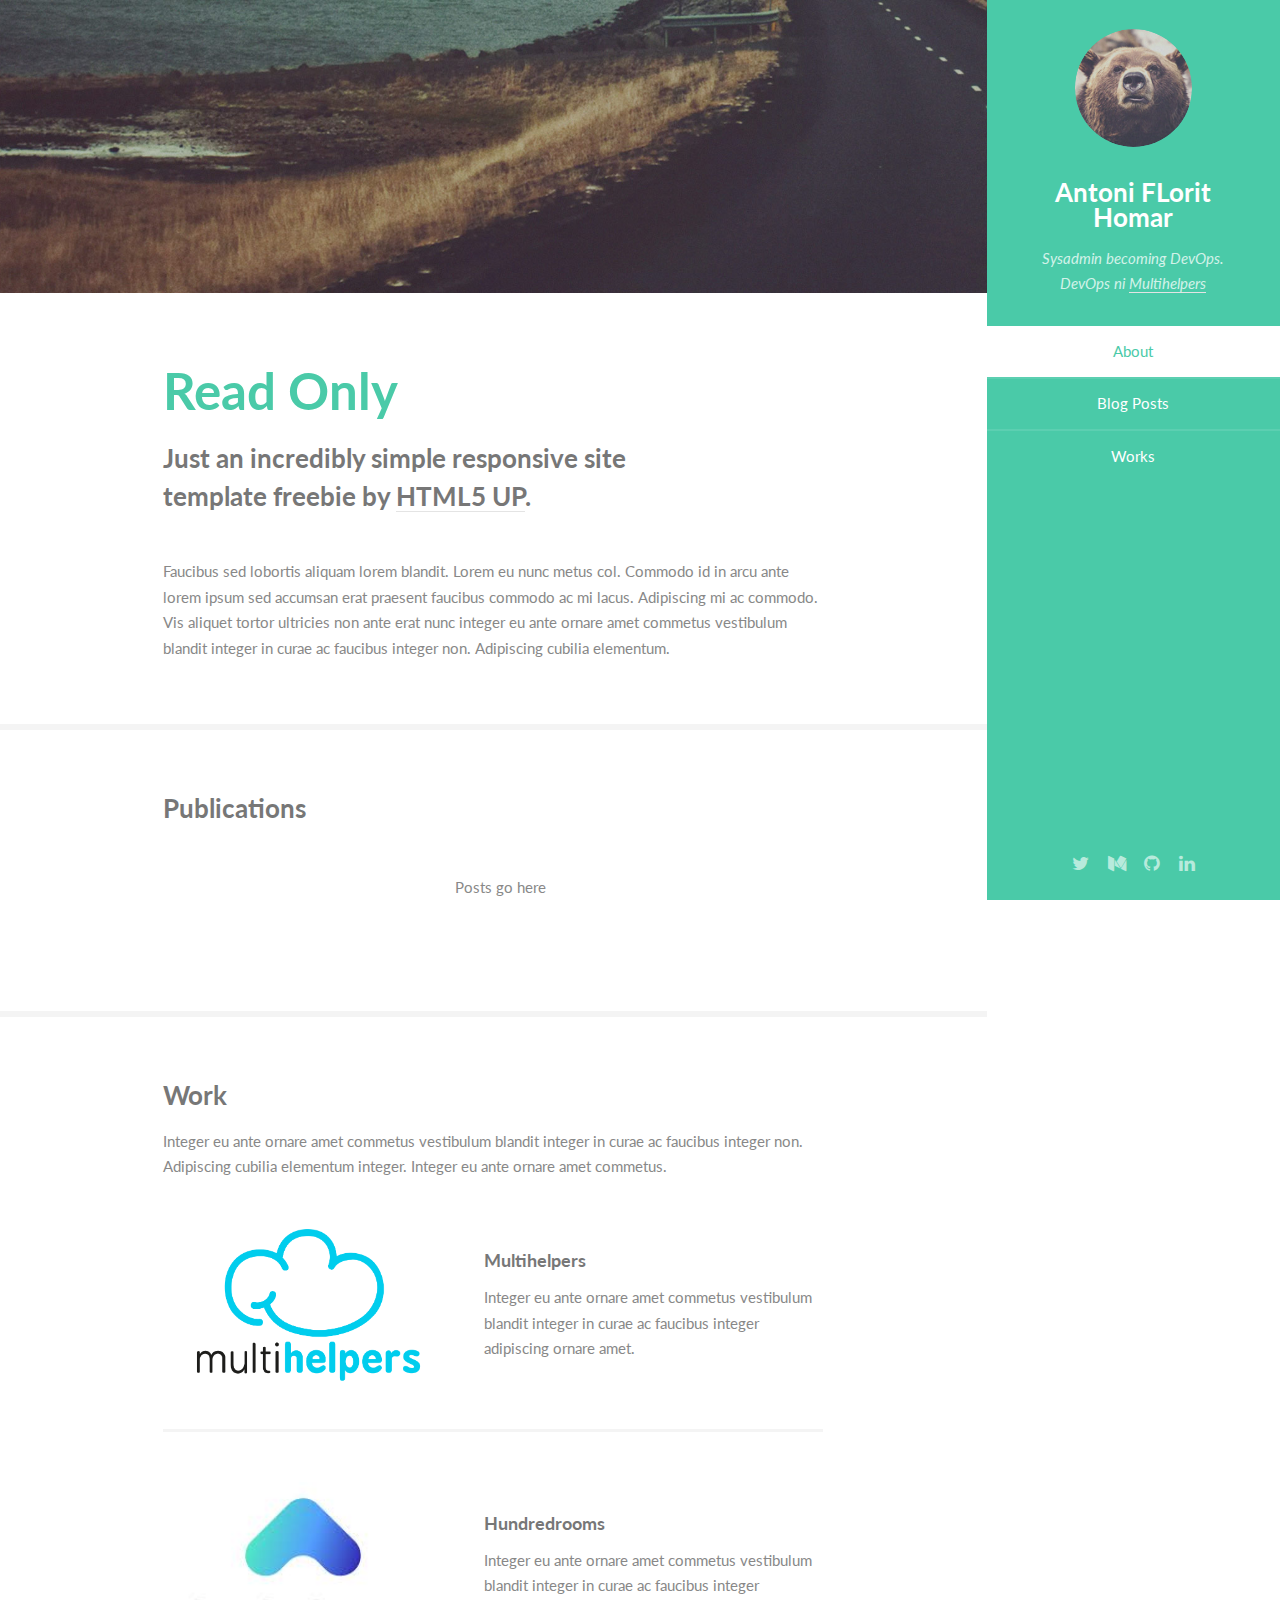
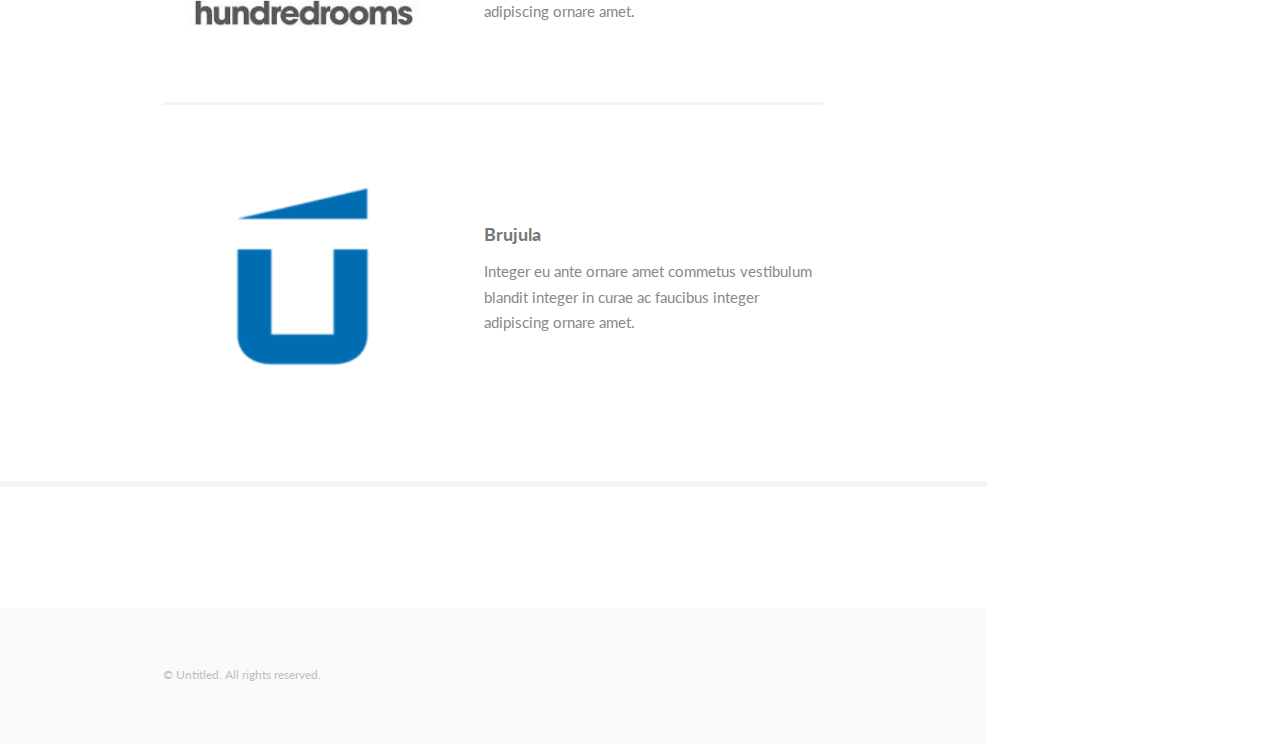
==== index.html @ 460f28b3 "init commit" ====
<!DOCTYPE HTML>
<!--
	Read Only by HTML5 UP
	html5up.net | @ajlkn
	Free for personal and commercial use under the CCA 3.0 license (html5up.net/license)
-->
<html>
	<head>
		<title>Antoni Florit Homar Personal Web Page</title>
		<meta charset="utf-8" />
		<meta name="viewport" content="width=device-width, initial-scale=1, user-scalable=no" />
		<link rel="stylesheet" href="assets/css/main.css" />
		<link rel="stylesheet" href="assets/css/mediumPost.css" />
	</head>
	<body class="is-preload">

		<!-- Header -->
			<section id="header">
				<header>
					<span class="image avatar"><img src="images/avatar.jpg" alt="" /></span>
					<h1 id="logo"><a target="_blank" rel="noopener noreferrer" href="https://www.linkedin.com/in/antoni-florit-homar">Antoni FLorit Homar</a></h1>
					<p><!--[-->Sysadmin becoming DevOps.<!--]--><br />
					<!--[-->DevOps ni <a href="https://multihelpers.com/">Multihelpers</a><!--]--></p>
				</header>
				<nav id="nav">
					<ul>
						<li><a href="#one" class="active">About</a></li>
						<li><a href="#two">Blog Posts</a></li>
						<li><a href="#three">Works</a></li>
					</ul>
				</nav>
				<footer>
					<ul class="icons">
						<li><a target="_blank" rel="noopener noreferrer" href="https://twitter.com/en_flo" class="icon fa-twitter"><span class="label">Twitter</span></a></li>
						<li><a target="_blank" rel="noopener noreferrer" href="https://medium.com/@toniflorithomar" class="icon fa-medium"><span class="label">Medium</span></a></li>
						<li><a target="_blanktarget="_blank" rel="noopener noreferrer" href="https://www.linkedin.com/in/antoni-florit-homar" rel="noopener noreferrer" href="https://github.com/enflo" class="icon fa-github"><span class="label">Github</span></a></li>
						<li><a target="_blank" rel="noopener noreferrer" href="https://www.linkedin.com/in/antoni-florit-homar" class="icon fa-linkedin"><span class="label">Linkedin</span></a></li>
					</ul>
				</footer>
			</section>

		<!-- Wrapper -->
			<div id="wrapper">

				<!-- Main -->
					<div id="main">

						<!-- One -->
							<section id="one">
								<div class="image main" data-position="center">
									<img src="images/banner.jpg" alt="" />
								</div>
								<div class="container">
									<header class="major">
										<h2>Read Only</h2>
										<p><!--[-->Just an incredibly simple responsive site<!--]--><br />
										<!--[-->template freebie by <a href="http://html5up.net">HTML5 UP</a><!--]-->.</p>
									</header>
									<p>Faucibus sed lobortis aliquam lorem blandit. Lorem eu nunc metus col. Commodo id in arcu ante lorem ipsum sed accumsan erat praesent faucibus commodo ac mi lacus. Adipiscing mi ac commodo. Vis aliquet tortor ultricies non ante erat nunc integer eu ante ornare amet commetus vestibulum blandit integer in curae ac faucibus integer non. Adipiscing cubilia elementum.</p>
								</div>
							</section>

						<!-- Two -->
							<section id="two">
								<div class="container">
									<h3>Publications</h3>
									<div id="blog" class="blog">
										<article>
											<ul class="blog__slider">
												Posts go here
											</ul>
											<ul class="blog__counter">
												<li class="blog__counterItem blog__counterItem-active"></li>
												<li class="blog__counterItem"></li>
												<li class="blog__counterItem"></li>
											</ul>
										</article>
									</div>
								</div>
							</section>

						<!-- Three -->
							<section id="three">
								<div class="container">
									<h3>Work</h3>
									<p>Integer eu ante ornare amet commetus vestibulum blandit integer in curae ac faucibus integer non. Adipiscing cubilia elementum integer. Integer eu ante ornare amet commetus.</p>
									<div class="features">
										<article>
											<a href="#" class="image"><img src="images/multihelpers.png" alt="" /></a>
											<div class="inner">
												<h4><!--[-->Multihelpers<!--]--></h4>
												<p>Integer eu ante ornare amet commetus vestibulum blandit integer in curae ac faucibus integer adipiscing ornare amet.</p>
											</div>
										</article>
										<article>
											<a href="#" class="image"><img src="images/hundred.jpeg" alt="" /></a>
											<div class="inner">
												<h4><!--[-->Hundredrooms<!--]--></h4>
												<p>Integer eu ante ornare amet commetus vestibulum blandit integer in curae ac faucibus integer adipiscing ornare amet.</p>
											</div>
										</article>
										<article>
											<a href="#" class="image"><img src="images/brujula.png" alt="" /></a>
											<div class="inner">
												<h4><!--[-->Brujula<!--]--></h4>
												<p>Integer eu ante ornare amet commetus vestibulum blandit integer in curae ac faucibus integer adipiscing ornare amet.</p>
											</div>
										</article>
									</div>
								</div>
							</section>

						<!-- Four -->
							<section id="four">
								<div class="container">
									<h3></h3>
									<p></p>
								</div>
							</section>

						<!-- Five -->
						<!--
							<section id="five">
								<div class="container">
									<h3>Elements</h3>

									<section>
										<h4>Text</h4>
										<p>This is <b>bold</b> and this is <strong>strong</strong>. This is <i>italic</i> and this is <em>emphasized</em>.
										This is <sup>superscript</sup> text and this is <sub>subscript</sub> text.
										This is <u>underlined</u> and this is code: <code>for (;;) { ... }</code>. Finally, <a href="#">this is a link</a>.</p>
										<hr />
										<header>
											<h4>Heading with a Subtitle</h4>
											<p>Lorem ipsum dolor sit amet nullam id egestas urna aliquam</p>
										</header>
										<p>Nunc lacinia ante nunc ac lobortis. Interdum adipiscing gravida odio porttitor sem non mi integer non faucibus ornare mi ut ante amet placerat aliquet. Volutpat eu sed ante lacinia sapien lorem accumsan varius montes viverra nibh in adipiscing blandit tempus accumsan.</p>
										<header>
											<h5>Heading with a Subtitle</h5>
											<p>Lorem ipsum dolor sit amet nullam id egestas urna aliquam</p>
										</header>
										<p>Nunc lacinia ante nunc ac lobortis. Interdum adipiscing gravida odio porttitor sem non mi integer non faucibus ornare mi ut ante amet placerat aliquet. Volutpat eu sed ante lacinia sapien lorem accumsan varius montes viverra nibh in adipiscing blandit tempus accumsan.</p>
										<hr />
										<h2>Heading Level 2</h2>
										<h3>Heading Level 3</h3>
										<h4>Heading Level 4</h4>
										<h5>Heading Level 5</h5>
										<h6>Heading Level 6</h6>
										<hr />
										<h5>Blockquote</h5>
										<blockquote>Fringilla nisl. Donec accumsan interdum nisi, quis tincidunt felis sagittis eget tempus euismod. Vestibulum ante ipsum primis in faucibus vestibulum. Blandit adipiscing eu felis iaculis volutpat ac adipiscing accumsan faucibus. Vestibulum ante ipsum primis in faucibus lorem ipsum dolor sit amet nullam adipiscing eu felis.</blockquote>
										<h5>Preformatted</h5>
										<pre><code>i = 0;

while (!deck.isInOrder()) {
    print 'Iteration ' + i;
    deck.shuffle();
    i++;
}

print 'It took ' + i + ' iterations to sort the deck.';</code></pre>
									</section>

									<section>
										<h4>Lists</h4>
										<div class="row">
											<div class="col-6 col-12-xsmall">
												<h5>Unordered</h5>
												<ul>
													<li>Dolor pulvinar etiam magna etiam.</li>
													<li>Sagittis adipiscing lorem eleifend.</li>
													<li>Felis enim feugiat dolore viverra.</li>
												</ul>
												<h5>Alternate</h5>
												<ul class="alt">
													<li>Dolor pulvinar etiam magna etiam.</li>
													<li>Sagittis adipiscing lorem eleifend.</li>
													<li>Felis enim feugiat dolore viverra.</li>
												</ul>
											</div>
											<div class="col-6 col-12-xsmall">
												<h5>Ordered</h5>
												<ol>
													<li>Dolor pulvinar etiam magna etiam.</li>
													<li>Etiam vel felis at lorem sed viverra.</li>
													<li>Felis enim feugiat dolore viverra.</li>
													<li>Dolor pulvinar etiam magna etiam.</li>
													<li>Etiam vel felis at lorem sed viverra.</li>
													<li>Felis enim feugiat dolore viverra.</li>
												</ol>
												<h5>Icons</h5>
												<ul class="icons">
													<li><a href="#" class="icon fa-twitter"><span class="label">Twitter</span></a></li>
													<li><a href="#" class="icon fa-facebook"><span class="label">Facebook</span></a></li>
													<li><a href="#" class="icon fa-instagram"><span class="label">Instagram</span></a></li>
													<li><a href="#" class="icon fa-github"><span class="label">Github</span></a></li>
													<li><a href="#" class="icon fa-dribbble"><span class="label">Dribbble</span></a></li>
													<li><a href="#" class="icon fa-tumblr"><span class="label">Tumblr</span></a></li>
												</ul>
											</div>
										</div>
										<h5>Actions</h5>
										<ul class="actions">
											<li><a href="#" class="button primary">Default</a></li>
											<li><a href="#" class="button">Default</a></li>
											<li><a href="#" class="button alt">Default</a></li>
										</ul>
										<ul class="actions small">
											<li><a href="#" class="button primary small">Small</a></li>
											<li><a href="#" class="button small">Small</a></li>
											<li><a href="#" class="button alt small">Small</a></li>
										</ul>
										<div class="row">
											<div class="col-3 col-6-medium col-12-xsmall">
												<ul class="actions stacked">
													<li><a href="#" class="button primary">Default</a></li>
													<li><a href="#" class="button">Default</a></li>
													<li><a href="#" class="button alt">Default</a></li>
												</ul>
											</div>
											<div class="col-3 col-6 col-12-xsmall">
												<ul class="actions stacked">
													<li><a href="#" class="button primary small">Small</a></li>
													<li><a href="#" class="button small">Small</a></li>
													<li><a href="#" class="button alt small">Small</a></li>
												</ul>
											</div>
											<div class="col-3 col-6-medium col-12-xsmall">
												<ul class="actions stacked">
													<li><a href="#" class="button primary fit">Default</a></li>
													<li><a href="#" class="button fit">Default</a></li>
													<li><a href="#" class="button alt fit">Default</a></li>
												</ul>
											</div>
											<div class="col-3 col-6-medium col-12-xsmall">
												<ul class="actions stacked">
													<li><a href="#" class="button primary small fit">Small</a></li>
													<li><a href="#" class="button small fit">Small</a></li>
													<li><a href="#" class="button alt small fit">Small</a></li>
												</ul>
											</div>
										</div>
									</section>

									<section>
										<h4>Table</h4>
										<h5>Default</h5>
										<div class="table-wrapper">
											<table>
												<thead>
													<tr>
														<th>Name</th>
														<th>Description</th>
														<th>Price</th>
													</tr>
												</thead>
												<tbody>
													<tr>
														<td>Item One</td>
														<td>Ante turpis integer aliquet porttitor.</td>
														<td>29.99</td>
													</tr>
													<tr>
														<td>Item Two</td>
														<td>Vis ac commodo adipiscing arcu aliquet.</td>
														<td>19.99</td>
													</tr>
													<tr>
														<td>Item Three</td>
														<td> Morbi faucibus arcu accumsan lorem.</td>
														<td>29.99</td>
													</tr>
													<tr>
														<td>Item Four</td>
														<td>Vitae integer tempus condimentum.</td>
														<td>19.99</td>
													</tr>
													<tr>
														<td>Item Five</td>
														<td>Ante turpis integer aliquet porttitor.</td>
														<td>29.99</td>
													</tr>
												</tbody>
												<tfoot>
													<tr>
														<td colspan="2"></td>
														<td>100.00</td>
													</tr>
												</tfoot>
											</table>
										</div>

										<h5>Alternate</h5>
										<div class="table-wrapper">
											<table class="alt">
												<thead>
													<tr>
														<th>Name</th>
														<th>Description</th>
														<th>Price</th>
													</tr>
												</thead>
												<tbody>
													<tr>
														<td>Item One</td>
														<td>Ante turpis integer aliquet porttitor.</td>
														<td>29.99</td>
													</tr>
													<tr>
														<td>Item Two</td>
														<td>Vis ac commodo adipiscing arcu aliquet.</td>
														<td>19.99</td>
													</tr>
													<tr>
														<td>Item Three</td>
														<td> Morbi faucibus arcu accumsan lorem.</td>
														<td>29.99</td>
													</tr>
													<tr>
														<td>Item Four</td>
														<td>Vitae integer tempus condimentum.</td>
														<td>19.99</td>
													</tr>
													<tr>
														<td>Item Five</td>
														<td>Ante turpis integer aliquet porttitor.</td>
														<td>29.99</td>
													</tr>
												</tbody>
												<tfoot>
													<tr>
														<td colspan="2"></td>
														<td>100.00</td>
													</tr>
												</tfoot>
											</table>
										</div>
									</section>

									<section>
										<h4>Buttons</h4>
										<ul class="actions">
											<li><a href="#" class="button primary">Primary</a></li>
											<li><a href="#" class="button">Default</a></li>
											<li><a href="#" class="button alt">Alternate</a></li>
										</ul>
										<ul class="actions">
											<li><a href="#" class="button primary large">Large</a></li>
											<li><a href="#" class="button">Default</a></li>
											<li><a href="#" class="button alt small">Small</a></li>
										</ul>
										<ul class="actions fit">
											<li><a href="#" class="button primary fit">Fit</a></li>
											<li><a href="#" class="button fit">Fit</a></li>
											<li><a href="#" class="button alt fit">Fit</a></li>
										</ul>
										<ul class="actions fit small">
											<li><a href="#" class="button primary fit small">Fit + Small</a></li>
											<li><a href="#" class="button fit small">Fit + Small</a></li>
											<li><a href="#" class="button alt fit small">Fit + Small</a></li>
										</ul>
										<ul class="actions">
											<li><a href="#" class="button primary icon fa-download">Icon</a></li>
											<li><a href="#" class="button icon fa-download">Icon</a></li>
											<li><a href="#" class="button alt icon fa-check">Icon</a></li>
										</ul>
										<ul class="actions">
											<li><span class="button primary disabled">Primary</span></li>
											<li><span class="button disabled">Default</span></li>
											<li><span class="button alt disabled">Alternate</span></li>
										</ul>
									</section>

									<section>
										<h4>Form</h4>
										<form method="post" action="#">
											<div class="row gtr-uniform">
												<div class="col-6 col-12-xsmall">
													<input type="text" name="demo-name" id="demo-name" value="" placeholder="Name" />
												</div>
												<div class="col-6 col-12-xsmall">
													<input type="email" name="demo-email" id="demo-email" value="" placeholder="Email" />
												</div>
												<div class="col-12">
													<select name="demo-category" id="demo-category">
														<option value="">- Category -</option>
														<option value="1">Manufacturing</option>
														<option value="1">Shipping</option>
														<option value="1">Administration</option>
														<option value="1">Human Resources</option>
													</select>
												</div>
												<div class="col-4 col-12-medium">
													<input type="radio" id="demo-priority-low" name="demo-priority" checked>
													<label for="demo-priority-low">Low Priority</label>
												</div>
												<div class="col-4 col-12-medium">
													<input type="radio" id="demo-priority-normal" name="demo-priority">
													<label for="demo-priority-normal">Normal Priority</label>
												</div>
												<div class="col-4 col-12-medium">
													<input type="radio" id="demo-priority-high" name="demo-priority">
													<label for="demo-priority-high">High Priority</label>
												</div>
												<div class="col-6 col-12-medium">
													<input type="checkbox" id="demo-copy" name="demo-copy">
													<label for="demo-copy">Email me a copy of this message</label>
												</div>
												<div class="col-6 col-12-medium">
													<input type="checkbox" id="demo-human" name="demo-human" checked>
													<label for="demo-human">I am a human and not a robot</label>
												</div>
												<div class="col-12">
													<textarea name="demo-message" id="demo-message" placeholder="Enter your message" rows="6"></textarea>
												</div>
												<div class="col-12">
													<ul class="actions">
														<li><input type="submit" value="Send Message" /></li>
														<li><input type="reset" value="Reset" class="alt" /></li>
													</ul>
												</div>
											</div>
										</form>
									</section>

									<section>
										<h4>Image</h4>
										<h5>Fit</h5>
										<span class="image fit"><img src="images/banner.jpg" alt="" /></span>
										<div class="box alt">
											<div class="row gtr-50 gtr-uniform">
												<div class="col-4"><span class="image fit"><img src="images/pic01.jpg" alt="" /></span></div>
												<div class="col-4"><span class="image fit"><img src="images/pic02.jpg" alt="" /></span></div>
												<div class="col-4"><span class="image fit"><img src="images/pic03.jpg" alt="" /></span></div>
												<div class="col-4"><span class="image fit"><img src="images/pic02.jpg" alt="" /></span></div>
												<div class="col-4"><span class="image fit"><img src="images/pic03.jpg" alt="" /></span></div>
												<div class="col-4"><span class="image fit"><img src="images/pic01.jpg" alt="" /></span></div>
												<div class="col-4"><span class="image fit"><img src="images/pic03.jpg" alt="" /></span></div>
												<div class="col-4"><span class="image fit"><img src="images/pic01.jpg" alt="" /></span></div>
												<div class="col-4"><span class="image fit"><img src="images/pic02.jpg" alt="" /></span></div>
											</div>
										</div>
										<h5>Left &amp; Right</h5>
										<p><span class="image left"><img src="images/avatar.jpg" alt="" /></span>Fringilla nisl. Donec accumsan interdum nisi, quis tincidunt felis sagittis eget. tempus euismod. Vestibulum ante ipsum primis in faucibus vestibulum. Blandit adipiscing eu felis iaculis volutpat ac adipiscing accumsan eu faucibus. Integer ac pellentesque praesent tincidunt felis sagittis eget. tempus euismod. Vestibulum ante ipsum primis in faucibus vestibulum. Blandit adipiscing eu felis iaculis volutpat ac adipiscing accumsan eu faucibus. Integer ac pellentesque praesent. Donec accumsan interdum nisi, quis tincidunt felis sagittis eget. tempus euismod. Vestibulum ante ipsum primis in faucibus vestibulum. Blandit adipiscing eu felis iaculis volutpat ac adipiscing accumsan eu faucibus. Integer ac pellentesque praesent tincidunt felis sagittis eget. tempus euismod. Vestibulum ante ipsum primis in faucibus vestibulum. Blandit adipiscing eu felis iaculis volutpat ac adipiscing accumsan eu faucibus. Integer ac pellentesque praesent.</p>
										<p><span class="image right"><img src="images/avatar.jpg" alt="" /></span>Fringilla nisl. Donec accumsan interdum nisi, quis tincidunt felis sagittis eget. tempus euismod. Vestibulum ante ipsum primis in faucibus vestibulum. Blandit adipiscing eu felis iaculis volutpat ac adipiscing accumsan eu faucibus. Integer ac pellentesque praesent tincidunt felis sagittis eget. tempus euismod. Vestibulum ante ipsum primis in faucibus vestibulum. Blandit adipiscing eu felis iaculis volutpat ac adipiscing accumsan eu faucibus. Integer ac pellentesque praesent. Donec accumsan interdum nisi, quis tincidunt felis sagittis eget. tempus euismod. Vestibulum ante ipsum primis in faucibus vestibulum. Blandit adipiscing eu felis iaculis volutpat ac adipiscing accumsan eu faucibus. Integer ac pellentesque praesent tincidunt felis sagittis eget. tempus euismod. Vestibulum ante ipsum primis in faucibus vestibulum. Blandit adipiscing eu felis iaculis volutpat ac adipiscing accumsan eu faucibus. Integer ac pellentesque praesent.</p>
									</section>

								</div>
							</section>
						-->

					</div>

				<!-- Footer -->
					<section id="footer">
						<div class="container">
							<ul class="copyright">
								<li>&copy; Untitled. All rights reserved.</li>
							</ul>
						</div>
					</section>

			</div>

		<!-- Scripts -->
			<script src="assets/js/jquery.min.js"></script>
			<script src="assets/js/jquery.scrollex.min.js"></script>
			<script src="assets/js/jquery.scrolly.min.js"></script>
			<script src="assets/js/browser.min.js"></script>
			<script src="assets/js/breakpoints.min.js"></script>
			<script src="assets/js/util.js"></script>
			<script src="assets/js/main.js"></script>
			<script src="assets/js/mediumPost.js"></script> <!-- Medium -->

	</body>
</html>
---- assets/css/main.css ----
@import url("font-awesome.min.css");
@import url("https://fonts.googleapis.com/css?family=Lato:400,400italic,700,700italic|Source+Code+Pro:400");
/*
	Read Only by HTML5 UP
	html5up.net | @ajlkn
	Free for personal and commercial use under the CCA 3.0 license (html5up.net/license)
*/
html, body, div, span, applet, object,
iframe, h1, h2, h3, h4, h5, h6, p, blockquote,
pre, a, abbr, acronym, address, big, cite,
code, del, dfn, em, img, ins, kbd, q, s, samp,
small, strike, strong, sub, sup, tt, var, b,
u, i, center, dl, dt, dd, ol, ul, li, fieldset,
form, label, legend, table, caption, tbody,
tfoot, thead, tr, th, td, article, aside,
canvas, details, embed, figure, figcaption,
footer, header, hgroup, menu, nav, output, ruby,
section, summary, time, mark, audio, video {
  margin: 0;
  padding: 0;
  border: 0;
  font-size: 100%;
  font: inherit;
  vertical-align: baseline; }

article, aside, details, figcaption, figure,
footer, header, hgroup, menu, nav, section {
  display: block; }

body {
  line-height: 1; }

ol, ul {
  list-style: none; }

blockquote, q {
  quotes: none; }
  blockquote:before, blockquote:after, q:before, q:after {
    content: '';
    content: none; }

table {
  border-collapse: collapse;
  border-spacing: 0; }

body {
  -webkit-text-size-adjust: none; }

mark {
  background-color: transparent;
  color: inherit; }

input::-moz-focus-inner {
  border: 0;
  padding: 0; }

input, select, textarea {
  -moz-appearance: none;
  -webkit-appearance: none;
  -ms-appearance: none;
  appearance: none; }

/* Basic */
html {
  box-sizing: border-box; }

*, *:before, *:after {
  box-sizing: inherit; }

body {
  background: #fff; }
  body.is-preload *, body.is-preload *:before, body.is-preload *:after {
    -moz-animation: none !important;
    -webkit-animation: none !important;
    -ms-animation: none !important;
    animation: none !important;
    -moz-transition: none !important;
    -webkit-transition: none !important;
    -ms-transition: none !important;
    transition: none !important; }

body, input, select, textarea {
  color: #888;
  font-family: "Lato", sans-serif;
  font-size: 16pt;
  font-weight: 400;
  line-height: 1.75em; }

a {
  -moz-transition: color 0.2s ease-in-out, border-color 0.2s ease-in-out;
  -webkit-transition: color 0.2s ease-in-out, border-color 0.2s ease-in-out;
  -ms-transition: color 0.2s ease-in-out, border-color 0.2s ease-in-out;
  transition: color 0.2s ease-in-out, border-color 0.2s ease-in-out;
  border-bottom: solid 1px #e4e4e4;
  color: inherit;
  text-decoration: none; }
  a:hover {
    border-bottom-color: transparent;
    color: #4acaa8 !important; }

strong, b {
  color: #777;
  font-weight: 700; }

em, i {
  font-style: italic; }

p {
  margin: 0 0 2.25em 0; }

h1, h2, h3, h4, h5, h6 {
  color: #777;
  font-weight: 700;
  line-height: 1em;
  margin: 0 0 0.5625em 0; }
  h1 a, h2 a, h3 a, h4 a, h5 a, h6 a {
    border: 0;
    color: inherit;
    text-decoration: none; }

h2 {
  font-size: 2em;
  line-height: 1.5em; }

h3 {
  font-size: 1.75em;
  line-height: 1.5em; }

h4 {
  font-size: 1.25em;
  line-height: 1.5em; }

h5 {
  font-size: 0.9em;
  line-height: 1.5em; }

h6 {
  font-size: 0.7em;
  line-height: 1.5em; }

sub {
  font-size: 0.8em;
  position: relative;
  top: 0.5em; }

sup {
  font-size: 0.8em;
  position: relative;
  top: -0.5em; }

hr {
  border: 0;
  border-bottom: solid 2px #f4f4f4;
  margin: 2.25em 0; }
  hr.major {
    margin: 3.375em 0; }

blockquote {
  border-left: solid 8px #e4e4e4;
  font-style: italic;
  margin: 0 0 2.25em 0;
  padding: 0.5em 0 0.5em 2em; }

code {
  background: #555;
  border-radius: 5px;
  color: #fff;
  font-family: "Source Code Pro", monospace;
  font-size: 0.9em;
  margin: 0 0.25em;
  padding: 0.25em 0.65em; }

pre {
  font-family: "Source Code Pro", monospace;
  font-size: 0.9em;
  margin: 0 0 2.25em 0; }
  pre code {
    -webkit-overflow-scrolling: touch;
    display: block;
    line-height: 1.5em;
    overflow-x: auto;
    padding: 1em 1.5em; }

.align-left {
  text-align: left; }

.align-center {
  text-align: center; }

.align-right {
  text-align: right; }

/* Row */
.row {
  display: flex;
  flex-wrap: wrap;
  box-sizing: border-box; }
  .row > * {
    box-sizing: border-box; }
  .row.gtr-uniform > * > :last-child {
    margin-bottom: 0; }
  .row > .imp {
    order: -1; }
  .row > .col-1 {
    width: 8.3333333333%; }
  .row > .off-1 {
    margin-left: 8.3333333333%; }
  .row > .col-2 {
    width: 16.6666666667%; }
  .row > .off-2 {
    margin-left: 16.6666666667%; }
  .row > .col-3 {
    width: 25%; }
  .row > .off-3 {
    margin-left: 25%; }
  .row > .col-4 {
    width: 33.3333333333%; }
  .row > .off-4 {
    margin-left: 33.3333333333%; }
  .row > .col-5 {
    width: 41.6666666667%; }
  .row > .off-5 {
    margin-left: 41.6666666667%; }
  .row > .col-6 {
    width: 50%; }
  .row > .off-6 {
    margin-left: 50%; }
  .row > .col-7 {
    width: 58.3333333333%; }
  .row > .off-7 {
    margin-left: 58.3333333333%; }
  .row > .col-8 {
    width: 66.6666666667%; }
  .row > .off-8 {
    margin-left: 66.6666666667%; }
  .row > .col-9 {
    width: 75%; }
  .row > .off-9 {
    margin-left: 75%; }
  .row > .col-10 {
    width: 83.3333333333%; }
  .row > .off-10 {
    margin-left: 83.3333333333%; }
  .row > .col-11 {
    width: 91.6666666667%; }
  .row > .off-11 {
    margin-left: 91.6666666667%; }
  .row > .col-12 {
    width: 100%; }
  .row > .off-12 {
    margin-left: 100%; }
  .row.gtr-0 {
    margin-top: 0;
    margin-left: 0em; }
    .row.gtr-0 > * {
      padding: 0 0 0 0em; }
    .row.gtr-0.gtr-uniform {
      margin-top: 0em; }
      .row.gtr-0.gtr-uniform > * {
        padding-top: 0em; }
  .row.gtr-25 {
    margin-top: 0;
    margin-left: -0.5em; }
    .row.gtr-25 > * {
      padding: 0 0 0 0.5em; }
    .row.gtr-25.gtr-uniform {
      margin-top: -0.5em; }
      .row.gtr-25.gtr-uniform > * {
        padding-top: 0.5em; }
  .row.gtr-50 {
    margin-top: 0;
    margin-left: -1em; }
    .row.gtr-50 > * {
      padding: 0 0 0 1em; }
    .row.gtr-50.gtr-uniform {
      margin-top: -1em; }
      .row.gtr-50.gtr-uniform > * {
        padding-top: 1em; }
  .row {
    margin-top: 0;
    margin-left: -2em; }
    .row > * {
      padding: 0 0 0 2em; }
    .row.gtr-uniform {
      margin-top: -2em; }
      .row.gtr-uniform > * {
        padding-top: 2em; }
  .row.gtr-150 {
    margin-top: 0;
    margin-left: -3em; }
    .row.gtr-150 > * {
      padding: 0 0 0 3em; }
    .row.gtr-150.gtr-uniform {
      margin-top: -3em; }
      .row.gtr-150.gtr-uniform > * {
        padding-top: 3em; }
  .row.gtr-200 {
    margin-top: 0;
    margin-left: -4em; }
    .row.gtr-200 > * {
      padding: 0 0 0 4em; }
    .row.gtr-200.gtr-uniform {
      margin-top: -4em; }
      .row.gtr-200.gtr-uniform > * {
        padding-top: 4em; }
  @media screen and (max-width: 1680px) {
    .row {
      display: flex;
      flex-wrap: wrap;
      box-sizing: border-box; }
      .row > * {
        box-sizing: border-box; }
      .row.gtr-uniform > * > :last-child {
        margin-bottom: 0; }
      .row > .imp-xlarge {
        order: -1; }
      .row > .col-1-xlarge {
        width: 8.3333333333%; }
      .row > .off-1-xlarge {
        margin-left: 8.3333333333%; }
      .row > .col-2-xlarge {
        width: 16.6666666667%; }
      .row > .off-2-xlarge {
        margin-left: 16.6666666667%; }
      .row > .col-3-xlarge {
        width: 25%; }
      .row > .off-3-xlarge {
        margin-left: 25%; }
      .row > .col-4-xlarge {
        width: 33.3333333333%; }
      .row > .off-4-xlarge {
        margin-left: 33.3333333333%; }
      .row > .col-5-xlarge {
        width: 41.6666666667%; }
      .row > .off-5-xlarge {
        margin-left: 41.6666666667%; }
      .row > .col-6-xlarge {
        width: 50%; }
      .row > .off-6-xlarge {
        margin-left: 50%; }
      .row > .col-7-xlarge {
        width: 58.3333333333%; }
      .row > .off-7-xlarge {
        margin-left: 58.3333333333%; }
      .row > .col-8-xlarge {
        width: 66.6666666667%; }
      .row > .off-8-xlarge {
        margin-left: 66.6666666667%; }
      .row > .col-9-xlarge {
        width: 75%; }
      .row > .off-9-xlarge {
        margin-left: 75%; }
      .row > .col-10-xlarge {
        width: 83.3333333333%; }
      .row > .off-10-xlarge {
        margin-left: 83.3333333333%; }
      .row > .col-11-xlarge {
        width: 91.6666666667%; }
      .row > .off-11-xlarge {
        margin-left: 91.6666666667%; }
      .row > .col-12-xlarge {
        width: 100%; }
      .row > .off-12-xlarge {
        margin-left: 100%; }
      .row.gtr-0 {
        margin-top: 0;
        margin-left: 0em; }
        .row.gtr-0 > * {
          padding: 0 0 0 0em; }
        .row.gtr-0.gtr-uniform {
          margin-top: 0em; }
          .row.gtr-0.gtr-uniform > * {
            padding-top: 0em; }
      .row.gtr-25 {
        margin-top: 0;
        margin-left: -0.5em; }
        .row.gtr-25 > * {
          padding: 0 0 0 0.5em; }
        .row.gtr-25.gtr-uniform {
          margin-top: -0.5em; }
          .row.gtr-25.gtr-uniform > * {
            padding-top: 0.5em; }
      .row.gtr-50 {
        margin-top: 0;
        margin-left: -1em; }
        .row.gtr-50 > * {
          padding: 0 0 0 1em; }
        .row.gtr-50.gtr-uniform {
          margin-top: -1em; }
          .row.gtr-50.gtr-uniform > * {
            padding-top: 1em; }
      .row {
        margin-top: 0;
        margin-left: -2em; }
        .row > * {
          padding: 0 0 0 2em; }
        .row.gtr-uniform {
          margin-top: -2em; }
          .row.gtr-uniform > * {
            padding-top: 2em; }
      .row.gtr-150 {
        margin-top: 0;
        margin-left: -3em; }
        .row.gtr-150 > * {
          padding: 0 0 0 3em; }
        .row.gtr-150.gtr-uniform {
          margin-top: -3em; }
          .row.gtr-150.gtr-uniform > * {
            padding-top: 3em; }
      .row.gtr-200 {
        margin-top: 0;
        margin-left: -4em; }
        .row.gtr-200 > * {
          padding: 0 0 0 4em; }
        .row.gtr-200.gtr-uniform {
          margin-top: -4em; }
          .row.gtr-200.gtr-uniform > * {
            padding-top: 4em; } }
  @media screen and (max-width: 1280px) {
    .row {
      display: flex;
      flex-wrap: wrap;
      box-sizing: border-box; }
      .row > * {
        box-sizing: border-box; }
      .row.gtr-uniform > * > :last-child {
        margin-bottom: 0; }
      .row > .imp-large {
        order: -1; }
      .row > .col-1-large {
        width: 8.3333333333%; }
      .row > .off-1-large {
        margin-left: 8.3333333333%; }
      .row > .col-2-large {
        width: 16.6666666667%; }
      .row > .off-2-large {
        margin-left: 16.6666666667%; }
      .row > .col-3-large {
        width: 25%; }
      .row > .off-3-large {
        margin-left: 25%; }
      .row > .col-4-large {
        width: 33.3333333333%; }
      .row > .off-4-large {
        margin-left: 33.3333333333%; }
      .row > .col-5-large {
        width: 41.6666666667%; }
      .row > .off-5-large {
        margin-left: 41.6666666667%; }
      .row > .col-6-large {
        width: 50%; }
      .row > .off-6-large {
        margin-left: 50%; }
      .row > .col-7-large {
        width: 58.3333333333%; }
      .row > .off-7-large {
        margin-left: 58.3333333333%; }
      .row > .col-8-large {
        width: 66.6666666667%; }
      .row > .off-8-large {
        margin-left: 66.6666666667%; }
      .row > .col-9-large {
        width: 75%; }
      .row > .off-9-large {
        margin-left: 75%; }
      .row > .col-10-large {
        width: 83.3333333333%; }
      .row > .off-10-large {
        margin-left: 83.3333333333%; }
      .row > .col-11-large {
        width: 91.6666666667%; }
      .row > .off-11-large {
        margin-left: 91.6666666667%; }
      .row > .col-12-large {
        width: 100%; }
      .row > .off-12-large {
        margin-left: 100%; }
      .row.gtr-0 {
        margin-top: 0;
        margin-left: 0em; }
        .row.gtr-0 > * {
          padding: 0 0 0 0em; }
        .row.gtr-0.gtr-uniform {
          margin-top: 0em; }
          .row.gtr-0.gtr-uniform > * {
            padding-top: 0em; }
      .row.gtr-25 {
        margin-top: 0;
        margin-left: -0.375em; }
        .row.gtr-25 > * {
          padding: 0 0 0 0.375em; }
        .row.gtr-25.gtr-uniform {
          margin-top: -0.375em; }
          .row.gtr-25.gtr-uniform > * {
            padding-top: 0.375em; }
      .row.gtr-50 {
        margin-top: 0;
        margin-left: -0.75em; }
        .row.gtr-50 > * {
          padding: 0 0 0 0.75em; }
        .row.gtr-50.gtr-uniform {
          margin-top: -0.75em; }
          .row.gtr-50.gtr-uniform > * {
            padding-top: 0.75em; }
      .row {
        margin-top: 0;
        margin-left: -1.5em; }
        .row > * {
          padding: 0 0 0 1.5em; }
        .row.gtr-uniform {
          margin-top: -1.5em; }
          .row.gtr-uniform > * {
            padding-top: 1.5em; }
      .row.gtr-150 {
        margin-top: 0;
        margin-left: -2.25em; }
        .row.gtr-150 > * {
          padding: 0 0 0 2.25em; }
        .row.gtr-150.gtr-uniform {
          margin-top: -2.25em; }
          .row.gtr-150.gtr-uniform > * {
            padding-top: 2.25em; }
      .row.gtr-200 {
        margin-top: 0;
        margin-left: -3em; }
        .row.gtr-200 > * {
          padding: 0 0 0 3em; }
        .row.gtr-200.gtr-uniform {
          margin-top: -3em; }
          .row.gtr-200.gtr-uniform > * {
            padding-top: 3em; } }
  @media screen and (max-width: 1024px) {
    .row {
      display: flex;
      flex-wrap: wrap;
      box-sizing: border-box; }
      .row > * {
        box-sizing: border-box; }
      .row.gtr-uniform > * > :last-child {
        margin-bottom: 0; }
      .row > .imp-medium {
        order: -1; }
      .row > .col-1-medium {
        width: 8.3333333333%; }
      .row > .off-1-medium {
        margin-left: 8.3333333333%; }
      .row > .col-2-medium {
        width: 16.6666666667%; }
      .row > .off-2-medium {
        margin-left: 16.6666666667%; }
      .row > .col-3-medium {
        width: 25%; }
      .row > .off-3-medium {
        margin-left: 25%; }
      .row > .col-4-medium {
        width: 33.3333333333%; }
      .row > .off-4-medium {
        margin-left: 33.3333333333%; }
      .row > .col-5-medium {
        width: 41.6666666667%; }
      .row > .off-5-medium {
        margin-left: 41.6666666667%; }
      .row > .col-6-medium {
        width: 50%; }
      .row > .off-6-medium {
        margin-left: 50%; }
      .row > .col-7-medium {
        width: 58.3333333333%; }
      .row > .off-7-medium {
        margin-left: 58.3333333333%; }
      .row > .col-8-medium {
        width: 66.6666666667%; }
      .row > .off-8-medium {
        margin-left: 66.6666666667%; }
      .row > .col-9-medium {
        width: 75%; }
      .row > .off-9-medium {
        margin-left: 75%; }
      .row > .col-10-medium {
        width: 83.3333333333%; }
      .row > .off-10-medium {
        margin-left: 83.3333333333%; }
      .row > .col-11-medium {
        width: 91.6666666667%; }
      .row > .off-11-medium {
        margin-left: 91.6666666667%; }
      .row > .col-12-medium {
        width: 100%; }
      .row > .off-12-medium {
        margin-left: 100%; }
      .row.gtr-0 {
        margin-top: 0;
        margin-left: 0em; }
        .row.gtr-0 > * {
          padding: 0 0 0 0em; }
        .row.gtr-0.gtr-uniform {
          margin-top: 0em; }
          .row.gtr-0.gtr-uniform > * {
            padding-top: 0em; }
      .row.gtr-25 {
        margin-top: 0;
        margin-left: -0.375em; }
        .row.gtr-25 > * {
          padding: 0 0 0 0.375em; }
        .row.gtr-25.gtr-uniform {
          margin-top: -0.375em; }
          .row.gtr-25.gtr-uniform > * {
            padding-top: 0.375em; }
      .row.gtr-50 {
        margin-top: 0;
        margin-left: -0.75em; }
        .row.gtr-50 > * {
          padding: 0 0 0 0.75em; }
        .row.gtr-50.gtr-uniform {
          margin-top: -0.75em; }
          .row.gtr-50.gtr-uniform > * {
            padding-top: 0.75em; }
      .row {
        margin-top: 0;
        margin-left: -1.5em; }
        .row > * {
          padding: 0 0 0 1.5em; }
        .row.gtr-uniform {
          margin-top: -1.5em; }
          .row.gtr-uniform > * {
            padding-top: 1.5em; }
      .row.gtr-150 {
        margin-top: 0;
        margin-left: -2.25em; }
        .row.gtr-150 > * {
          padding: 0 0 0 2.25em; }
        .row.gtr-150.gtr-uniform {
          margin-top: -2.25em; }
          .row.gtr-150.gtr-uniform > * {
            padding-top: 2.25em; }
      .row.gtr-200 {
        margin-top: 0;
        margin-left: -3em; }
        .row.gtr-200 > * {
          padding: 0 0 0 3em; }
        .row.gtr-200.gtr-uniform {
          margin-top: -3em; }
          .row.gtr-200.gtr-uniform > * {
            padding-top: 3em; } }
  @media screen and (max-width: 736px) {
    .row {
      display: flex;
      flex-wrap: wrap;
      box-sizing: border-box; }
      .row > * {
        box-sizing: border-box; }
      .row.gtr-uniform > * > :last-child {
        margin-bottom: 0; }
      .row > .imp-small {
        order: -1; }
      .row > .col-1-small {
        width: 8.3333333333%; }
      .row > .off-1-small {
        margin-left: 8.3333333333%; }
      .row > .col-2-small {
        width: 16.6666666667%; }
      .row > .off-2-small {
        margin-left: 16.6666666667%; }
      .row > .col-3-small {
        width: 25%; }
      .row > .off-3-small {
        margin-left: 25%; }
      .row > .col-4-small {
        width: 33.3333333333%; }
      .row > .off-4-small {
        margin-left: 33.3333333333%; }
      .row > .col-5-small {
        width: 41.6666666667%; }
      .row > .off-5-small {
        margin-left: 41.6666666667%; }
      .row > .col-6-small {
        width: 50%; }
      .row > .off-6-small {
        margin-left: 50%; }
      .row > .col-7-small {
        width: 58.3333333333%; }
      .row > .off-7-small {
        margin-left: 58.3333333333%; }
      .row > .col-8-small {
        width: 66.6666666667%; }
      .row > .off-8-small {
        margin-left: 66.6666666667%; }
      .row > .col-9-small {
        width: 75%; }
      .row > .off-9-small {
        margin-left: 75%; }
      .row > .col-10-small {
        width: 83.3333333333%; }
      .row > .off-10-small {
        margin-left: 83.3333333333%; }
      .row > .col-11-small {
        width: 91.6666666667%; }
      .row > .off-11-small {
        margin-left: 91.6666666667%; }
      .row > .col-12-small {
        width: 100%; }
      .row > .off-12-small {
        margin-left: 100%; }
      .row.gtr-0 {
        margin-top: 0;
        margin-left: 0em; }
        .row.gtr-0 > * {
          padding: 0 0 0 0em; }
        .row.gtr-0.gtr-uniform {
          margin-top: 0em; }
          .row.gtr-0.gtr-uniform > * {
            padding-top: 0em; }
      .row.gtr-25 {
        margin-top: 0;
        margin-left: -0.3125em; }
        .row.gtr-25 > * {
          padding: 0 0 0 0.3125em; }
        .row.gtr-25.gtr-uniform {
          margin-top: -0.3125em; }
          .row.gtr-25.gtr-uniform > * {
            padding-top: 0.3125em; }
      .row.gtr-50 {
        margin-top: 0;
        margin-left: -0.625em; }
        .row.gtr-50 > * {
          padding: 0 0 0 0.625em; }
        .row.gtr-50.gtr-uniform {
          margin-top: -0.625em; }
          .row.gtr-50.gtr-uniform > * {
            padding-top: 0.625em; }
      .row {
        margin-top: 0;
        margin-left: -1.25em; }
        .row > * {
          padding: 0 0 0 1.25em; }
        .row.gtr-uniform {
          margin-top: -1.25em; }
          .row.gtr-uniform > * {
            padding-top: 1.25em; }
      .row.gtr-150 {
        margin-top: 0;
        margin-left: -1.875em; }
        .row.gtr-150 > * {
          padding: 0 0 0 1.875em; }
        .row.gtr-150.gtr-uniform {
          margin-top: -1.875em; }
          .row.gtr-150.gtr-uniform > * {
            padding-top: 1.875em; }
      .row.gtr-200 {
        margin-top: 0;
        margin-left: -2.5em; }
        .row.gtr-200 > * {
          padding: 0 0 0 2.5em; }
        .row.gtr-200.gtr-uniform {
          margin-top: -2.5em; }
          .row.gtr-200.gtr-uniform > * {
            padding-top: 2.5em; } }
  @media screen and (max-width: 480px) {
    .row {
      display: flex;
      flex-wrap: wrap;
      box-sizing: border-box; }
      .row > * {
        box-sizing: border-box; }
      .row.gtr-uniform > * > :last-child {
        margin-bottom: 0; }
      .row > .imp-xsmall {
        order: -1; }
      .row > .col-1-xsmall {
        width: 8.3333333333%; }
      .row > .off-1-xsmall {
        margin-left: 8.3333333333%; }
      .row > .col-2-xsmall {
        width: 16.6666666667%; }
      .row > .off-2-xsmall {
        margin-left: 16.6666666667%; }
      .row > .col-3-xsmall {
        width: 25%; }
      .row > .off-3-xsmall {
        margin-left: 25%; }
      .row > .col-4-xsmall {
        width: 33.3333333333%; }
      .row > .off-4-xsmall {
        margin-left: 33.3333333333%; }
      .row > .col-5-xsmall {
        width: 41.6666666667%; }
      .row > .off-5-xsmall {
        margin-left: 41.6666666667%; }
      .row > .col-6-xsmall {
        width: 50%; }
      .row > .off-6-xsmall {
        margin-left: 50%; }
      .row > .col-7-xsmall {
        width: 58.3333333333%; }
      .row > .off-7-xsmall {
        margin-left: 58.3333333333%; }
      .row > .col-8-xsmall {
        width: 66.6666666667%; }
      .row > .off-8-xsmall {
        margin-left: 66.6666666667%; }
      .row > .col-9-xsmall {
        width: 75%; }
      .row > .off-9-xsmall {
        margin-left: 75%; }
      .row > .col-10-xsmall {
        width: 83.3333333333%; }
      .row > .off-10-xsmall {
        margin-left: 83.3333333333%; }
      .row > .col-11-xsmall {
        width: 91.6666666667%; }
      .row > .off-11-xsmall {
        margin-left: 91.6666666667%; }
      .row > .col-12-xsmall {
        width: 100%; }
      .row > .off-12-xsmall {
        margin-left: 100%; }
      .row.gtr-0 {
        margin-top: 0;
        margin-left: 0em; }
        .row.gtr-0 > * {
          padding: 0 0 0 0em; }
        .row.gtr-0.gtr-uniform {
          margin-top: 0em; }
          .row.gtr-0.gtr-uniform > * {
            padding-top: 0em; }
      .row.gtr-25 {
        margin-top: 0;
        margin-left: -0.3125em; }
        .row.gtr-25 > * {
          padding: 0 0 0 0.3125em; }
        .row.gtr-25.gtr-uniform {
          margin-top: -0.3125em; }
          .row.gtr-25.gtr-uniform > * {
            padding-top: 0.3125em; }
      .row.gtr-50 {
        margin-top: 0;
        margin-left: -0.625em; }
        .row.gtr-50 > * {
          padding: 0 0 0 0.625em; }
        .row.gtr-50.gtr-uniform {
          margin-top: -0.625em; }
          .row.gtr-50.gtr-uniform > * {
            padding-top: 0.625em; }
      .row {
        margin-top: 0;
        margin-left: -1.25em; }
        .row > * {
          padding: 0 0 0 1.25em; }
        .row.gtr-uniform {
          margin-top: -1.25em; }
          .row.gtr-uniform > * {
            padding-top: 1.25em; }
      .row.gtr-150 {
        margin-top: 0;
        margin-left: -1.875em; }
        .row.gtr-150 > * {
          padding: 0 0 0 1.875em; }
        .row.gtr-150.gtr-uniform {
          margin-top: -1.875em; }
          .row.gtr-150.gtr-uniform > * {
            padding-top: 1.875em; }
      .row.gtr-200 {
        margin-top: 0;
        margin-left: -2.5em; }
        .row.gtr-200 > * {
          padding: 0 0 0 2.5em; }
        .row.gtr-200.gtr-uniform {
          margin-top: -2.5em; }
          .row.gtr-200.gtr-uniform > * {
            padding-top: 2.5em; } }

/* Container */
.container {
  margin: 0 auto;
  max-width: calc(100% - 4.5em);
  width: 45em; }
  .container.xsmall {
    width: 11.25em; }
  .container.small {
    width: 22.5em; }
  .container.medium {
    width: 33.75em; }
  .container.large {
    width: 56.25em; }
  .container.xlarge {
    width: 67.5em; }
  .container.max {
    width: 100%; }
  @media screen and (max-width: 1024px) {
    .container {
      width: 100% !important; } }
  @media screen and (max-width: 480px) {
    .container {
      max-width: calc(100% - 3.375em); } }

/* Section/Article */
section.special, article.special {
  text-align: center; }

header p {
  color: #aaa;
  position: relative;
  margin: 0 0 1.6875em 0; }
header h2 + p {
  font-size: 1.25em;
  margin-top: -0.5em;
  line-height: 1.5em; }
header h3 + p {
  font-size: 1.1em;
  margin-top: -0.35em;
  line-height: 1.5em; }
header h4 + p,
header h5 + p,
header h6 + p {
  font-size: 0.9em;
  margin-top: -0.25em;
  line-height: 1.5em; }
header.major h2 {
  color: #4acaa8;
  font-size: 3.5em; }
  header.major h2 + p {
    color: #777;
    font-size: 1.75em;
    font-weight: 700;
    margin-top: -0.75em; }

/* Form */
form {
  margin: 0 0 2.25em 0; }

label {
  color: #777;
  display: block;
  font-size: 0.9em;
  font-weight: 700;
  margin: 0 0 1.125em 0; }

input::-moz-focus-inner {
  border: 0;
  padding: 0; }

input[type="text"],
input[type="password"],
input[type="email"],
select,
textarea {
  -moz-appearance: none;
  -webkit-appearance: none;
  -ms-appearance: none;
  appearance: none;
  border-radius: 5px;
  border: none;
  border: solid 2px #e4e4e4;
  color: inherit;
  display: block;
  outline: 0;
  padding: 0 1em;
  text-decoration: none;
  width: 100%; }
  input[type="text"]:invalid,
  input[type="password"]:invalid,
  input[type="email"]:invalid,
  select:invalid,
  textarea:invalid {
    box-shadow: none; }
  input[type="text"]:focus,
  input[type="password"]:focus,
  input[type="email"]:focus,
  select:focus,
  textarea:focus {
    border-color: #4acaa8; }

select {
  background-image: url("data:image/svg+xml;charset=utf8,%3Csvg xmlns='http://www.w3.org/2000/svg' width='40' height='40' preserveAspectRatio='none' viewBox='0 0 40 40'%3E%3Cpath d='M9.4,12.3l10.4,10.4l10.4-10.4c0.2-0.2,0.5-0.4,0.9-0.4c0.3,0,0.6,0.1,0.9,0.4l3.3,3.3c0.2,0.2,0.4,0.5,0.4,0.9 c0,0.4-0.1,0.6-0.4,0.9L20.7,31.9c-0.2,0.2-0.5,0.4-0.9,0.4c-0.3,0-0.6-0.1-0.9-0.4L4.3,17.3c-0.2-0.2-0.4-0.5-0.4-0.9 c0-0.4,0.1-0.6,0.4-0.9l3.3-3.3c0.2-0.2,0.5-0.4,0.9-0.4S9.1,12.1,9.4,12.3z' fill='%23e4e4e4' /%3E%3C/svg%3E");
  background-size: 1.25em;
  background-repeat: no-repeat;
  background-position: calc(100% - 1em) center;
  height: 2.75em;
  padding-right: 2.75em;
  text-overflow: ellipsis; }
  select option {
    color: #777;
    background: #fff; }
  select:focus::-ms-value {
    background-color: transparent; }
  select::-ms-expand {
    display: none; }

input[type="text"],
input[type="password"],
input[type="email"],
select {
  height: 2.75em; }

textarea {
  padding: 0.75em 1em; }

input[type="checkbox"],
input[type="radio"] {
  -moz-appearance: none;
  -webkit-appearance: none;
  -ms-appearance: none;
  appearance: none;
  display: block;
  float: left;
  margin-right: -2em;
  opacity: 0;
  width: 1em;
  z-index: -1; }
  input[type="checkbox"] + label,
  input[type="radio"] + label {
    text-decoration: none;
    color: #888;
    cursor: pointer;
    display: inline-block;
    font-size: 1em;
    font-weight: 400;
    padding-left: 2.4em;
    padding-right: 0.75em;
    position: relative; }
    input[type="checkbox"] + label:before,
    input[type="radio"] + label:before {
      -moz-osx-font-smoothing: grayscale;
      -webkit-font-smoothing: antialiased;
      font-family: FontAwesome;
      font-style: normal;
      font-weight: normal;
      text-transform: none !important; }
    input[type="checkbox"] + label:before,
    input[type="radio"] + label:before {
      background: #fafafa;
      border-radius: 5px;
      border: solid 2px #e4e4e4;
      content: '';
      display: inline-block;
      height: 1.65em;
      left: 0;
      line-height: 1.58125em;
      position: absolute;
      text-align: center;
      top: 0;
      width: 1.65em; }
  input[type="checkbox"]:checked + label:before,
  input[type="radio"]:checked + label:before {
    background: #989898;
    border-color: #989898;
    color: #ffffff;
    content: '\f00c'; }
  input[type="checkbox"]:focus + label:before,
  input[type="radio"]:focus + label:before {
    border-color: #4acaa8; }

input[type="checkbox"] + label:before {
  border-radius: 5px; }

input[type="radio"] + label:before {
  border-radius: 100%; }

::-webkit-input-placeholder {
  color: #aaa !important;
  font-style: italic;
  opacity: 1.0; }

:-moz-placeholder {
  color: #aaa !important;
  font-style: italic;
  opacity: 1.0; }

::-moz-placeholder {
  color: #aaa !important;
  font-style: italic;
  opacity: 1.0; }

:-ms-input-placeholder {
  color: #aaa !important;
  font-style: italic;
  opacity: 1.0; }

/* Box */
.box {
  border-radius: 5px;
  border: solid 2px #e4e4e4;
  margin-bottom: 2.25em;
  padding: 1.5em; }
  .box > :last-child,
  .box > :last-child > :last-child,
  .box > :last-child > :last-child > :last-child {
    margin-bottom: 0; }
  .box.alt {
    border: 0;
    border-radius: 0;
    padding: 0; }

/* Icon */
.icon {
  text-decoration: none;
  border-bottom: none;
  position: relative; }
  .icon:before {
    -moz-osx-font-smoothing: grayscale;
    -webkit-font-smoothing: antialiased;
    font-family: FontAwesome;
    font-style: normal;
    font-weight: normal;
    text-transform: none !important; }
  .icon > .label {
    display: none; }

/* Image */
.image {
  border-radius: 5px;
  border: 0;
  display: inline-block;
  position: relative; }
  .image[data-position] img {
    -moz-object-fit: cover;
    -webkit-object-fit: cover;
    -ms-object-fit: cover;
    object-fit: cover;
    display: block;
    position: absolute;
    top: 0;
    left: 0;
    width: 100%;
    height: 100%; }
  .image[data-position="top left"] img {
    -moz-object-position: top left;
    -webkit-object-position: top left;
    -ms-object-position: top left;
    object-position: top left; }
  .image[data-position="top"] img {
    -moz-object-position: top;
    -webkit-object-position: top;
    -ms-object-position: top;
    object-position: top; }
  .image[data-position="top right"] img {
    -moz-object-position: top right;
    -webkit-object-position: top right;
    -ms-object-position: top right;
    object-position: top right; }
  .image[data-position="right"] img {
    -moz-object-position: right;
    -webkit-object-position: right;
    -ms-object-position: right;
    object-position: right; }
  .image[data-position="bottom right"] img {
    -moz-object-position: bottom right;
    -webkit-object-position: bottom right;
    -ms-object-position: bottom right;
    object-position: bottom right; }
  .image[data-position="bottom"] img {
    -moz-object-position: bottom;
    -webkit-object-position: bottom;
    -ms-object-position: bottom;
    object-position: bottom; }
  .image[data-position="bottom left"] img {
    -moz-object-position: bottom left;
    -webkit-object-position: bottom left;
    -ms-object-position: bottom left;
    object-position: bottom left; }
  .image[data-position="left"] img {
    -moz-object-position: left;
    -webkit-object-position: left;
    -ms-object-position: left;
    object-position: left; }
  .image[data-position="center"] img {
    -moz-object-position: center;
    -webkit-object-position: center;
    -ms-object-position: center;
    object-position: center; }
  .image[data-position="25% 25%"] img {
    -moz-object-position: 25% 25%;
    -webkit-object-position: 25% 25%;
    -ms-object-position: 25% 25%;
    object-position: 25% 25%; }
  .image[data-position="75% 25%"] img {
    -moz-object-position: 75% 25%;
    -webkit-object-position: 75% 25%;
    -ms-object-position: 75% 25%;
    object-position: 75% 25%; }
  .image[data-position="75% 75%"] img {
    -moz-object-position: 75% 75%;
    -webkit-object-position: 75% 75%;
    -ms-object-position: 75% 75%;
    object-position: 75% 75%; }
  .image[data-position="25% 75%"] img {
    -moz-object-position: 25% 75%;
    -webkit-object-position: 25% 75%;
    -ms-object-position: 25% 75%;
    object-position: 25% 75%; }
  .image img {
    border-radius: 5px;
    display: block; }
  .image.left {
    float: left;
    margin: 0 2.5em 2em 0;
    top: 0.25em; }
  .image.right {
    float: right;
    margin: 0 0 2em 2.5em;
    top: 0.25em; }
  .image.fit {
    display: block;
    margin: 0 0 2.25em 0;
    width: 100%; }
    .image.fit img {
      display: block;
      width: 100%; }
  .image.avatar {
    border-radius: 100%;
    overflow: hidden; }
    .image.avatar img {
      border-radius: 100%;
      display: block;
      width: 100%; }
  .image.main {
    display: block;
    height: 20em;
    border-radius: 0; }
    .image.main img {
      border-radius: 0; }

/* List */
ol {
  list-style: decimal;
  margin: 0 0 2.25em 0;
  padding-left: 1.25em; }
  ol li {
    padding-left: 0.25em; }

ul {
  list-style: disc;
  margin: 0 0 2.25em 0;
  padding-left: 1em; }
  ul li {
    padding-left: 0.5em; }
  ul.alt {
    list-style: none;
    padding-left: 0; }
    ul.alt li {
      border-top: solid 2px #f4f4f4;
      padding: 0.5em 0; }
      ul.alt li:first-child {
        border-top: 0;
        padding-top: 0; }

dl {
  margin: 0 0 2.25em 0; }

/* Actions */
ul.actions {
  display: -moz-flex;
  display: -webkit-flex;
  display: -ms-flex;
  display: flex;
  cursor: default;
  list-style: none;
  margin-left: -1.125em;
  padding-left: 0; }
  ul.actions li {
    padding: 0 0 0 1.125em;
    vertical-align: middle; }
  ul.actions.special {
    -moz-justify-content: center;
    -webkit-justify-content: center;
    -ms-justify-content: center;
    justify-content: center;
    width: calc(100% + 1.125em); }
  ul.actions.stacked {
    -moz-flex-direction: column;
    -webkit-flex-direction: column;
    -ms-flex-direction: column;
    flex-direction: column;
    margin-left: 0; }
    ul.actions.stacked li {
      padding: 1.125em 0 0 0; }
      ul.actions.stacked li:first-child {
        padding-top: 0; }
  ul.actions.fit {
    width: calc(100% + 1.125em); }
    ul.actions.fit li {
      -moz-flex-grow: 1;
      -webkit-flex-grow: 1;
      -ms-flex-grow: 1;
      flex-grow: 1;
      -moz-flex-shrink: 1;
      -webkit-flex-shrink: 1;
      -ms-flex-shrink: 1;
      flex-shrink: 1;
      width: 100%; }
      ul.actions.fit li > * {
        width: 100%; }
    ul.actions.fit.stacked {
      width: 100%; }
  @media screen and (max-width: 480px) {
    ul.actions:not(.fixed) {
      -moz-flex-direction: column;
      -webkit-flex-direction: column;
      -ms-flex-direction: column;
      flex-direction: column;
      margin-left: 0;
      width: 100% !important; }
      ul.actions:not(.fixed) li {
        -moz-flex-grow: 1;
        -webkit-flex-grow: 1;
        -ms-flex-grow: 1;
        flex-grow: 1;
        -moz-flex-shrink: 1;
        -webkit-flex-shrink: 1;
        -ms-flex-shrink: 1;
        flex-shrink: 1;
        padding: 1.125em 0 0 0;
        text-align: center;
        width: 100%; }
        ul.actions:not(.fixed) li > * {
          width: 100%; }
        ul.actions:not(.fixed) li:first-child {
          padding-top: 0; }
        ul.actions:not(.fixed) li input[type="submit"],
        ul.actions:not(.fixed) li input[type="reset"],
        ul.actions:not(.fixed) li input[type="button"],
        ul.actions:not(.fixed) li button,
        ul.actions:not(.fixed) li .button {
          width: 100%; }
          ul.actions:not(.fixed) li input[type="submit"].icon:before,
          ul.actions:not(.fixed) li input[type="reset"].icon:before,
          ul.actions:not(.fixed) li input[type="button"].icon:before,
          ul.actions:not(.fixed) li button.icon:before,
          ul.actions:not(.fixed) li .button.icon:before {
            margin-left: -0.5rem; } }

/* Feature Icons */
ul.feature-icons {
  list-style: none;
  padding-left: 0; }
  ul.feature-icons li {
    text-decoration: none;
    display: inline-block;
    margin: 0 0 1.6875em 0;
    padding: 0.35em 0 0 3.5em;
    position: relative;
    vertical-align: top;
    width: 48%; }
    ul.feature-icons li:before {
      -moz-osx-font-smoothing: grayscale;
      -webkit-font-smoothing: antialiased;
      font-family: FontAwesome;
      font-style: normal;
      font-weight: normal;
      text-transform: none !important; }
    ul.feature-icons li:before {
      background: #4acaa8;
      border-radius: 100%;
      color: #ffffff;
      display: block;
      height: 2.5em;
      left: 0;
      line-height: 2.5em;
      position: absolute;
      text-align: center;
      top: 0;
      width: 2.5em; }

/* Icons */
ul.icons {
  cursor: default;
  list-style: none;
  padding-left: 0; }
  ul.icons li {
    display: inline-block;
    padding: 0 1em 0 0; }
    ul.icons li:last-child {
      padding-right: 0 !important; }
    ul.icons li .icon:before {
      font-size: 1.25em; }

/* Table */
.table-wrapper {
  -webkit-overflow-scrolling: touch;
  overflow-x: auto; }

table {
  margin: 0 0 2.25em 0;
  width: 100%; }
  table tbody tr {
    border: solid 2px #f4f4f4;
    border-left: 0;
    border-right: 0; }
    table tbody tr:nth-child(2n + 1) {
      background-color: #fafafa; }
  table td {
    padding: 0.75em 0.75em; }
  table th {
    color: #777;
    font-size: 0.9em;
    font-weight: 700;
    padding: 0 0.75em 0.75em 0.75em;
    text-align: left; }
  table thead {
    border-bottom: solid 4px #e4e4e4; }
  table tfoot {
    border-top: solid 4px #e4e4e4; }
  table.alt {
    border-collapse: separate; }
    table.alt tbody tr td {
      border: solid 2px #e4e4e4;
      border-left-width: 0;
      border-top-width: 0; }
      table.alt tbody tr td:first-child {
        border-left-width: 2px; }
    table.alt tbody tr:first-child td {
      border-top-width: 2px; }
    table.alt thead {
      border-bottom: 0; }
    table.alt tfoot {
      border-top: 0; }

/* Button */
input[type="submit"],
input[type="reset"],
input[type="button"],
.button {
  -moz-appearance: none;
  -webkit-appearance: none;
  -ms-appearance: none;
  appearance: none;
  -moz-transition: background-color 0.2s ease-in-out, color 0.2s ease-in-out;
  -webkit-transition: background-color 0.2s ease-in-out, color 0.2s ease-in-out;
  -ms-transition: background-color 0.2s ease-in-out, color 0.2s ease-in-out;
  transition: background-color 0.2s ease-in-out, color 0.2s ease-in-out;
  background-color: #989898;
  border-radius: 5px;
  border: 0;
  color: #ffffff !important;
  cursor: pointer;
  display: inline-block;
  font-weight: 700;
  height: 2.75em;
  line-height: 2.75em;
  padding: 0 1.5em;
  text-align: center;
  text-decoration: none;
  white-space: nowrap; }
  input[type="submit"]:hover,
  input[type="reset"]:hover,
  input[type="button"]:hover,
  .button:hover {
    background-color: #a5a5a5;
    color: #ffffff !important; }
  input[type="submit"]:active,
  input[type="reset"]:active,
  input[type="button"]:active,
  .button:active {
    background-color: #8b8b8b; }
  input[type="submit"].icon,
  input[type="reset"].icon,
  input[type="button"].icon,
  .button.icon {
    padding-left: 1.35em; }
    input[type="submit"].icon:before,
    input[type="reset"].icon:before,
    input[type="button"].icon:before,
    .button.icon:before {
      margin-right: 0.5em; }
  input[type="submit"].fit,
  input[type="reset"].fit,
  input[type="button"].fit,
  .button.fit {
    width: 100%; }
  input[type="submit"].small,
  input[type="reset"].small,
  input[type="button"].small,
  .button.small {
    font-size: 0.8em; }
  input[type="submit"].large,
  input[type="reset"].large,
  input[type="button"].large,
  .button.large {
    font-size: 1.35em; }
  input[type="submit"].alt,
  input[type="reset"].alt,
  input[type="button"].alt,
  .button.alt {
    background-color: transparent;
    box-shadow: inset 0 0 0 2px #e4e4e4;
    color: #777 !important; }
    input[type="submit"].alt:hover,
    input[type="reset"].alt:hover,
    input[type="button"].alt:hover,
    .button.alt:hover {
      background-color: #f4f4f4;
      color: #777 !important; }
    input[type="submit"].alt:active,
    input[type="reset"].alt:active,
    input[type="button"].alt:active,
    .button.alt:active {
      background-color: #eaeaea; }
    input[type="submit"].alt.icon:before,
    input[type="reset"].alt.icon:before,
    input[type="button"].alt.icon:before,
    .button.alt.icon:before {
      color: #aaa; }
  input[type="submit"].primary,
  input[type="reset"].primary,
  input[type="button"].primary,
  .button.primary {
    background-color: #4acaa8;
    color: #ffffff !important; }
    input[type="submit"].primary:hover,
    input[type="reset"].primary:hover,
    input[type="button"].primary:hover,
    .button.primary:hover {
      background-color: #5ed0b1; }
    input[type="submit"].primary:active,
    input[type="reset"].primary:active,
    input[type="button"].primary:active,
    .button.primary:active {
      background-color: #39c29d; }
  input[type="submit"].disabled, input[type="submit"]:disabled,
  input[type="reset"].disabled,
  input[type="reset"]:disabled,
  input[type="button"].disabled,
  input[type="button"]:disabled,
  .button.disabled,
  .button:disabled {
    background-color: #888 !important;
    box-shadow: inset 0 -0.15em 0 0 rgba(0, 0, 0, 0.15);
    color: #fff !important;
    cursor: default;
    opacity: 0.25; }

/* Features */
.features article {
  border-top: solid 3px #f4f4f4;
  margin-bottom: 2.25em;
  padding-top: 2.25em; }
  .features article:first-child {
    border-top: 0;
    padding-top: 0; }
  .features article .image {
    display: inline-block;
    padding-right: 2.5em;
    vertical-align: middle;
    width: 48%; }
    .features article .image img {
      display: block;
      width: 100%; }
  .features article .inner {
    display: inline-block;
    vertical-align: middle;
    width: 50%; }
    .features article .inner > :last-child {
      margin-bottom: 0; }

/* Header */
#header {
  display: -moz-flex;
  display: -webkit-flex;
  display: -ms-flex;
  display: flex;
  -moz-flex-direction: column;
  -webkit-flex-direction: column;
  -ms-flex-direction: column;
  flex-direction: column;
  -moz-justify-content: space-between;
  -webkit-justify-content: space-between;
  -ms-justify-content: space-between;
  justify-content: space-between;
  background: #4acaa8;
  color: #d2f2e9;
  height: 100%;
  overflow-y: auto;
  position: fixed;
  text-align: center;
  top: 0;
  width: 23em;
  right: 0; }
  #header h1, #header h2, #header h3, #header h4, #header h5, #header h6 {
    color: #ffffff; }
    #header h1 a, #header h2 a, #header h3 a, #header h4 a, #header h5 a, #header h6 a {
      color: #ffffff; }
  #header header p {
    color: #b7eadc; }
  #header a {
    color: #d2f2e9; }
    #header a:hover {
      color: #ffffff !important; }
  #header > header {
    -moz-flex-shrink: 0;
    -webkit-flex-shrink: 0;
    -ms-flex-shrink: 0;
    flex-shrink: 0;
    padding: 3em; }
    #header > header .avatar {
      display: block;
      margin: 0 auto 2.25em auto;
      width: 8em; }
    #header > header h1 {
      font-size: 1.75em;
      margin: 0; }
    #header > header p {
      color: #d2f2e9;
      font-style: italic;
      margin: 1em 0 0 0; }
  #header > footer {
    -moz-flex-shrink: 0;
    -webkit-flex-shrink: 0;
    -ms-flex-shrink: 0;
    flex-shrink: 0;
    bottom: 0;
    left: 0;
    padding: 2em;
    width: 100%; }
    #header > footer .icons {
      margin: 0; }
      #header > footer .icons li a {
        color: #b7eadc; }
  #header > nav {
    -moz-flex-grow: 1;
    -webkit-flex-grow: 1;
    -ms-flex-grow: 1;
    flex-grow: 1; }
    #header > nav ul {
      list-style: none;
      margin: 0;
      padding: 0; }
      #header > nav ul li {
        border-top: solid 2px #5ccfb1;
        display: block;
        padding: 0; }
        #header > nav ul li a {
          -moz-transition: none;
          -webkit-transition: none;
          -ms-transition: none;
          transition: none;
          border: 0;
          color: #ffffff !important;
          display: block;
          padding: 0.85em 0;
          text-decoration: none; }
          #header > nav ul li a.active {
            background: #fff;
            color: #4acaa8 !important; }
        #header > nav ul li:first-child {
          border-top: 0; }

/* Wrapper */
#wrapper {
  background: #fff;
  padding-right: 23em; }

/* Main */
#main > section {
  border-top: solid 6px #f4f4f4; }
  #main > section > .container {
    padding: 6em 0 4em 0; }
  #main > section:first-child {
    border-top: 0; }

/* Footer */
#footer {
  background: #fafafa;
  border-top: 0;
  color: #c0c0c0;
  overflow: hidden;
  padding: 4em 0 2em 0; }
  #footer .copyright {
    line-height: 1em;
    list-style: none;
    padding: 0; }
    #footer .copyright li {
      border-left: solid 1px #d4d4d4;
      display: inline-block;
      font-size: 0.8em;
      margin-left: 1em;
      padding-left: 1em; }
      #footer .copyright li:first-child {
        border-left: 0;
        margin-left: 0;
        padding-left: 0; }
      #footer .copyright li a {
        color: inherit; }

/* XLarge */
@media screen and (max-width: 1680px) {
  /* Basic */
  body, input, select, textarea {
    font-size: 13pt; }

  /* Header */
  #header {
    width: 21em; }
    #header > header {
      padding: 2em; }
    #header > footer {
      padding: 1.5em; }

  /* Wrapper */
  #wrapper {
    padding-right: 21em; }

  /* Main */
  #main > section > .container {
    padding: 4em 0 2em 0; } }
/* Large */
@media screen and (max-width: 1280px) {
  /* Basic */
  body, input, select, textarea {
    font-size: 11pt; }

  /* Header */
  #header {
    width: 20em; }

  /* Wrapper */
  #wrapper {
    padding-right: 20em; } }
/* Medium */
#titleBar {
  display: none; }

@media screen and (max-width: 1024px) {
  /* Basic */
  html, body {
    overflow-x: hidden; }

  body, input, select, textarea {
    font-size: 12pt; }

  /* Image */
  .image.left, .image.right {
    max-width: 40%; }
    .image.left img, .image.right img {
      width: 100%; }
  .image.main {
    height: 20em; }

  /* Header */
  #header {
    -moz-backface-visibility: hidden;
    -webkit-backface-visibility: hidden;
    -ms-backface-visibility: hidden;
    backface-visibility: hidden;
    -moz-transition: -moz-transform 0.5s ease;
    -webkit-transition: -webkit-transform 0.5s ease;
    -ms-transition: -ms-transform 0.5s ease;
    transition: transform 0.5s ease;
    display: block;
    height: 100%;
    overflow-y: auto;
    position: fixed;
    top: 0;
    width: 23em;
    z-index: 10002;
    -moz-transform: translateX(23em);
    -webkit-transform: translateX(23em);
    -ms-transform: translateX(23em);
    transform: translateX(23em);
    right: 0; }
    #header > footer {
      bottom: auto;
      left: auto;
      margin: 0.5em 0 0 0;
      position: relative;
      right: auto;
      top: auto; }

  /* Wrapper */
  #wrapper {
    -moz-backface-visibility: hidden;
    -webkit-backface-visibility: hidden;
    -ms-backface-visibility: hidden;
    backface-visibility: hidden;
    -moz-transition: -moz-transform 0.5s ease;
    -webkit-transition: -webkit-transform 0.5s ease;
    -ms-transition: -ms-transform 0.5s ease;
    transition: transform 0.5s ease;
    padding: 44px 0 1px 0; }

  /* Header Panel */
  #titleBar {
    -moz-backface-visibility: hidden;
    -webkit-backface-visibility: hidden;
    -ms-backface-visibility: hidden;
    backface-visibility: hidden;
    -moz-transition: -moz-transform 0.5s ease;
    -webkit-transition: -webkit-transform 0.5s ease;
    -ms-transition: -ms-transform 0.5s ease;
    transition: transform 0.5s ease;
    display: block;
    height: 44px;
    left: 0;
    position: fixed;
    top: 0;
    width: 100%;
    z-index: 10001;
    background: #222;
    color: #fff;
    min-width: 320px; }
    #titleBar .title {
      color: #fff;
      display: block;
      font-weight: 700;
      height: 44px;
      line-height: 44px;
      padding: 0 1em;
      width: 100%;
      text-align: left; }
      #titleBar .title a {
        border: 0;
        text-decoration: none; }
    #titleBar .toggle {
      text-decoration: none;
      height: 4em;
      position: absolute;
      top: 0;
      width: 6em;
      border: 0;
      outline: 0;
      right: 0; }
      #titleBar .toggle:before {
        -moz-osx-font-smoothing: grayscale;
        -webkit-font-smoothing: antialiased;
        font-family: FontAwesome;
        font-style: normal;
        font-weight: normal;
        text-transform: none !important; }
      #titleBar .toggle:before {
        background: #4acaa8;
        color: #ffffff;
        content: '\f0c9';
        display: block;
        font-size: 18px;
        height: 44px;
        line-height: 44px;
        position: absolute;
        text-align: center;
        top: 0;
        width: 64px;
        right: 0; }

  body.header-visible #wrapper, body.header-visible #titleBar {
    -moz-transform: translateX(-23em);
    -webkit-transform: translateX(-23em);
    -ms-transform: translateX(-23em);
    transform: translateX(-23em); }
  body.header-visible #header {
    -moz-transform: translateX(0);
    -webkit-transform: translateX(0);
    -ms-transform: translateX(0);
    transform: translateX(0); } }
/* Small */
@media screen and (max-width: 736px) {
  /* Basic */
  body, input, select, textarea {
    font-size: 12pt; }

  h1 br, h2 br, h3 br, h4 br, h5 br, h6 br {
    display: none; }

  h2 {
    font-size: 1.75em; }

  h3 {
    font-size: 1.5em; }

  h4 {
    font-size: 1em; }

  /* Image */
  .image.left {
    margin: 0 1.5em 1em 0; }
  .image.right {
    margin: 0 0 1em 1.5em; }
  .image.main {
    height: 12em; }

  /* Section/Article */
  header br {
    display: none; }
  header.major h2 {
    font-size: 2.5em; }
    header.major h2 + p {
      font-size: 1.5em; }

  /* Features */
  .features article .image {
    display: block;
    margin: 0 0 2.25em 0;
    padding-right: 0;
    width: 100%; }
  .features article .inner {
    display: block;
    width: 100%; }

  /* Header */
  #header {
    width: 17em;
    -moz-transform: translateX(17em);
    -webkit-transform: translateX(17em);
    -ms-transform: translateX(17em);
    transform: translateX(17em);
    right: 0; }
    #header > header {
      padding: 2em; }
      #header > header .avatar {
        margin: 0 auto 1.6875em auto;
        width: 6em; }
      #header > header h1 {
        font-size: 1.5em; }
      #header > header p {
        margin: 1em 0 0 0; }
    #header > footer {
      padding: 1.5em; }

  /* Main */
  #main > section > .container {
    padding: 2em 0 0 0; }

  /* Footer */
  #footer {
    text-align: center; }
    #footer .copyright li {
      border-left: 0;
      display: block;
      line-height: 1.75em;
      margin: 0.75em 0 0 0;
      padding-left: 0; }
      #footer .copyright li:first-child {
        margin-top: 0; }

  /* Header Panel */
  #titleBar .toggle {
    height: 4em;
    width: 6em; }
    #titleBar .toggle:before {
      font-size: 14px;
      width: 44px; }

  body.header-visible #wrapper, body.header-visible #titleBar {
    -moz-transform: translateX(-17em);
    -webkit-transform: translateX(-17em);
    -ms-transform: translateX(-17em);
    transform: translateX(-17em); } }
/* XSmall */
@media screen and (max-width: 480px) {
  /* Basic */
  html, body {
    min-width: 320px; }

  body, input, select, textarea {
    font-size: 12pt; }

  /* List */
  ul.actions {
    margin: 0 0 2.25em 0; }
    ul.actions li {
      display: block;
      padding: 1.125em 0 0 0;
      text-align: center;
      width: 100%; }
      ul.actions li:first-child {
        padding-top: 0; }
      ul.actions li > * {
        width: 100%;
        margin: 0 !important; }
        ul.actions li > *.icon:before {
          margin-left: -2em; }
    ul.actions.small li {
      padding: 0.5625em 0 0 0; }
      ul.actions.small li:first-child {
        padding-top: 0; }
  ul.feature-icons li {
    display: block;
    width: 100%; }

  /* Button */
  input[type="submit"],
  input[type="reset"],
  input[type="button"],
  .button {
    padding: 0; } }
---- assets/css/mediumPost.css ----
a{
  color: inherit;
  text-decoration: none;
}
ul{
    list-style: none;
}

.blog{
    margin: 3rem 1rem;
    display: flex;
    flex-direction: column;
    justify-content: center;
    align-items: center;
    &__header{
       text-align: center;
    }
    &__header1{
        margin: 0;
        font-size: 1.1rem;
        font-weight: 300;
        letter-spacing: .2px;
        text-transform: uppercase;
    }
    &__header2{
        margin-top: .3rem;
        font-size: 1.4rem;
        font-weight: 500;
    }
    &__header2Span{
        font-weight: 400;
        font-size: 1.25rem;
    }
    &__slider{
        padding: 0;
        display: flex;
        flex-direction: row;
        justify-content: center
    }
    &__post{
        margin: 3rem 1rem;
        width: 25%;
        -webkit-box-shadow: 9px 9px 20px 0px rgba(0,0,0, .4);
        -moz-box-shadow: 9px 9px 20px 0px rgba(0,0,0, .4);
        box-shadow: 9px 9px 20px 0px rgba(0,0,0, .4);
    }
    &__topImg{
        max-width: 100%;
    }
    &__content{
        padding: .8rem;
    }
    &__preview{
        font-size: .95rem;
        font-weight: 300;
    }
    &__title{
        margin-top: 0;
        font-size: 1.4rem;
    }
    &__intro{
        line-height: 1.5;
    }
    &__info{
        font-weight: 300;
    }
    &__author{
        font-size: .9rem;
    }
    &__date{
        font-size: .85rem;
    }

     &__counter{
        margin: 0;
        padding: 0;
        display: flex;
        flex-direction: row;
     }
     &__counterItem{
        height: 20px;
        width: 20px;
        margin: .5rem;
        background-color: lightgray;
        border: 1px solid lightgray;
        border-radius: 25px;
        &:hover{
           cursor: pointer;
        }
     }
     &__counterItem-active{
        border: 1px solid lightblue;
        background-color: lightblue;
     }
  }
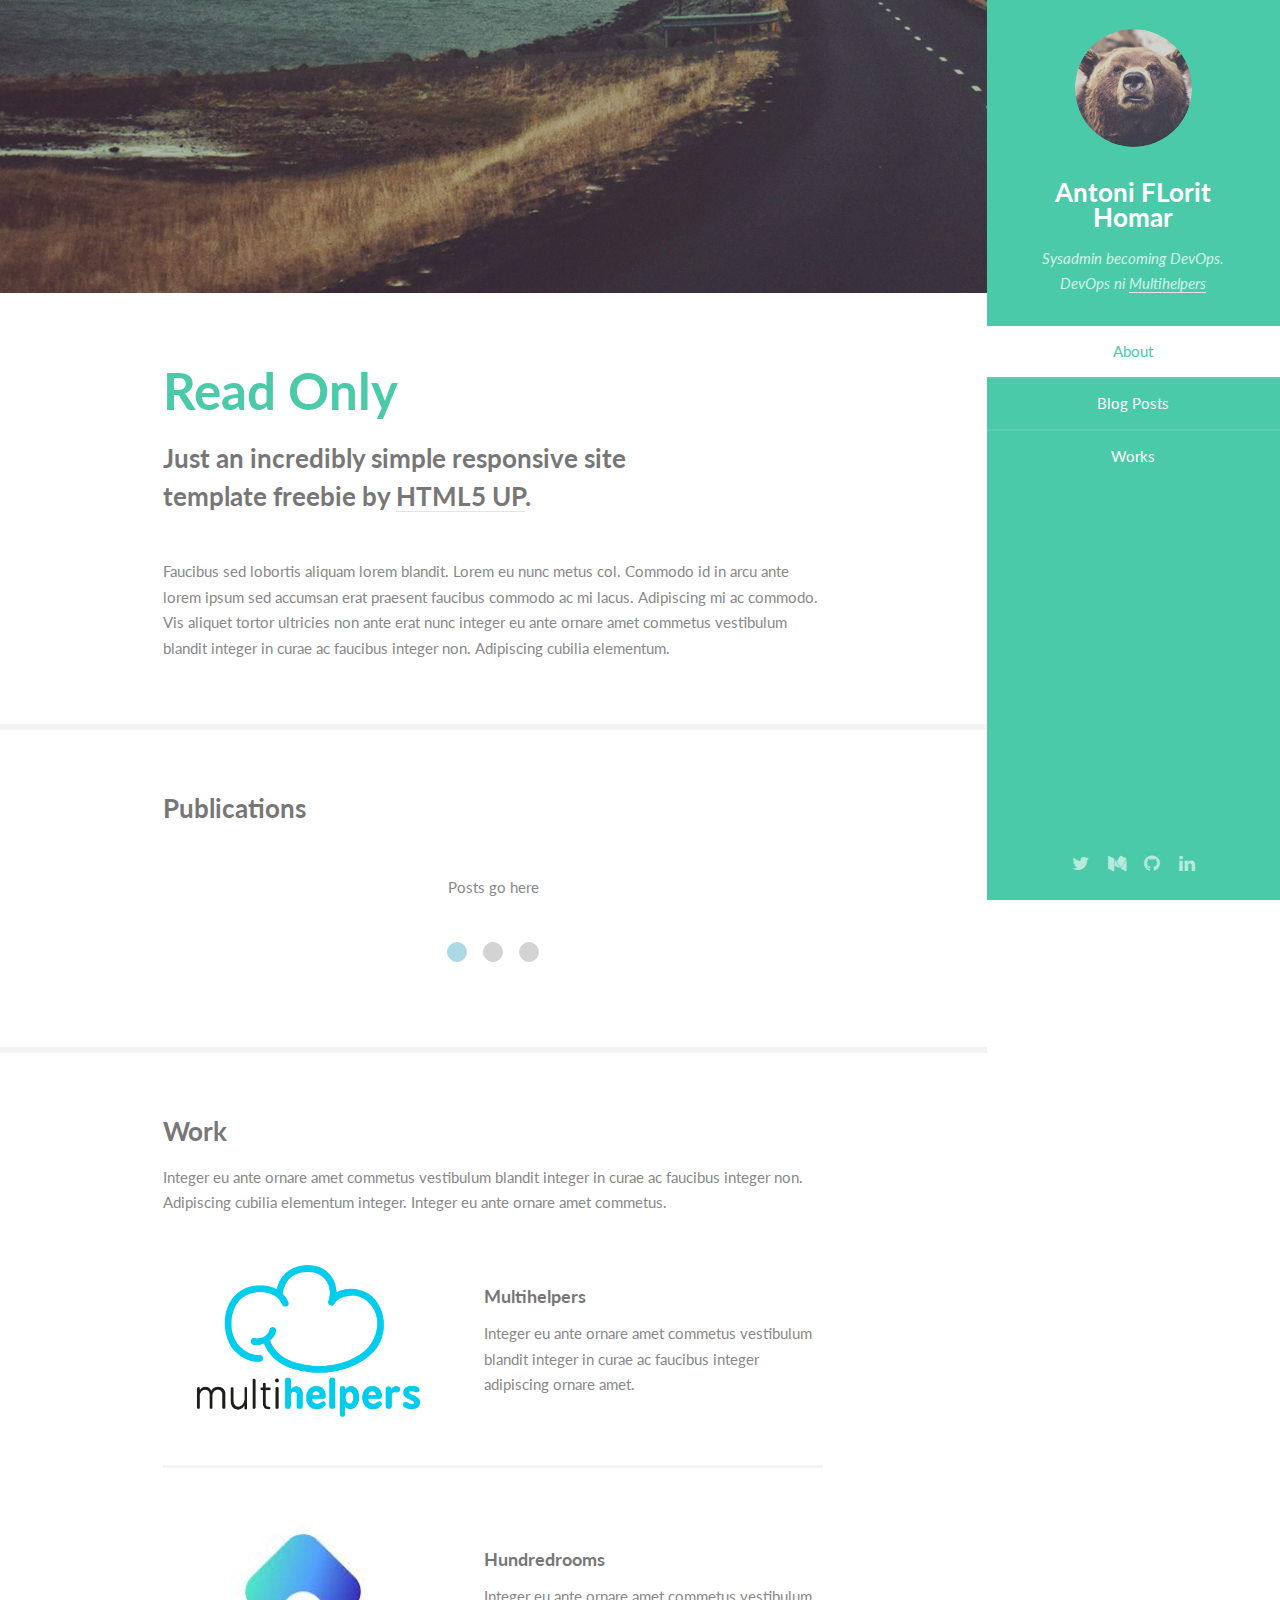
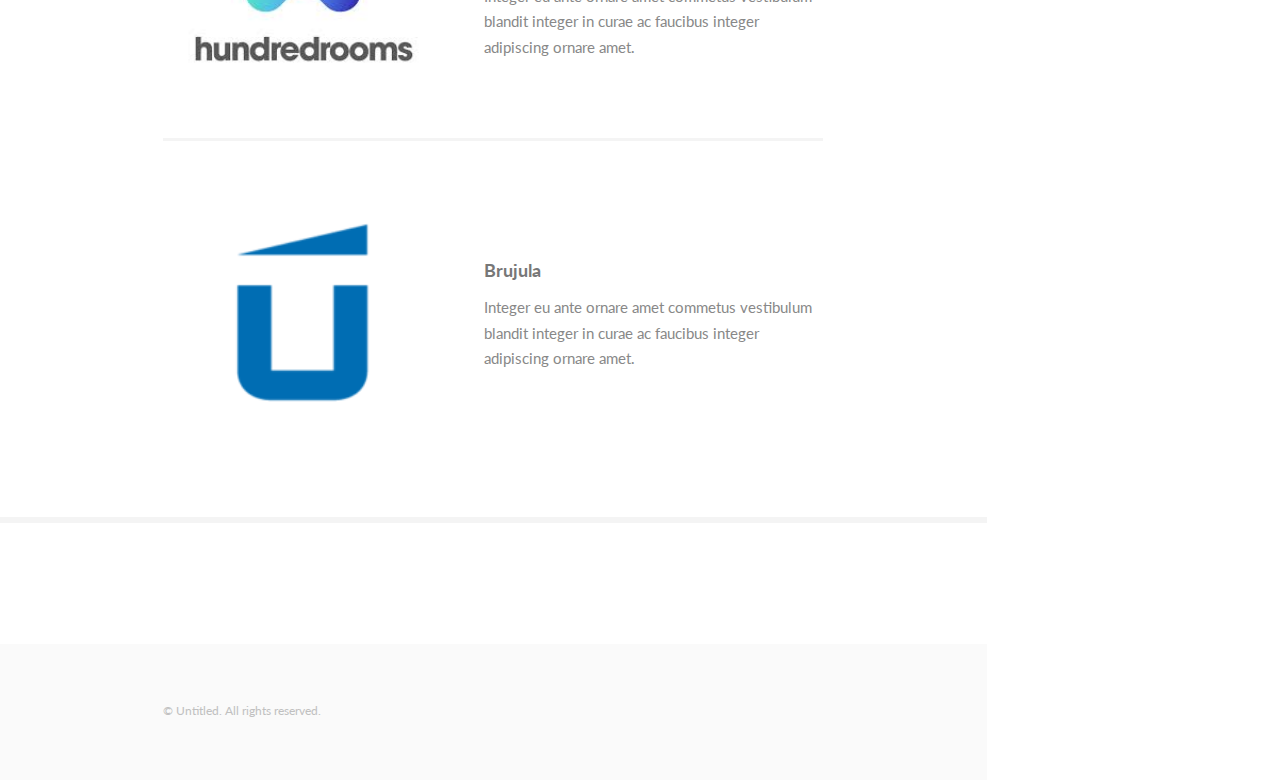
==== commit 0b5fd59f: "delete unused code" ====
--- a/index.html
+++ b/index.html
@@ -65,16 +65,14 @@
 								<div class="container">
 									<h3>Publications</h3>
 									<div id="blog" class="blog">
-										<article>
-											<ul class="blog__slider">
-												Posts go here
-											</ul>
-											<ul class="blog__counter">
-												<li class="blog__counterItem blog__counterItem-active"></li>
-												<li class="blog__counterItem"></li>
-												<li class="blog__counterItem"></li>
-											</ul>
-										</article>
+										<ul class="blog__slider">
+											Posts go here
+										</ul>
+										<ul class="blog__counter">
+											<li class="blog__counterItem blog__counterItem-active"></li>
+											<li class="blog__counterItem"></li>
+											<li class="blog__counterItem"></li>
+										</ul>
 									</div>
 								</div>
 							</section>
--- a/assets/css/mediumPost.css
+++ b/assets/css/mediumPost.css
@@ -12,72 +12,73 @@
     flex-direction: column;
     justify-content: center;
     align-items: center;
-    &__header{
-       text-align: center;
+}
+.blog__header{
+    text-align: center;
     }
-    &__header1{
+.blog__header1{
         margin: 0;
         font-size: 1.1rem;
         font-weight: 300;
         letter-spacing: .2px;
         text-transform: uppercase;
     }
-    &__header2{
+.blog__header2{
         margin-top: .3rem;
         font-size: 1.4rem;
         font-weight: 500;
     }
-    &__header2Span{
+.blog__header2Span{
         font-weight: 400;
         font-size: 1.25rem;
     }
-    &__slider{
+.blog__slider{
         padding: 0;
         display: flex;
         flex-direction: row;
         justify-content: center
     }
-    &__post{
+.blog__post{
         margin: 3rem 1rem;
         width: 25%;
         -webkit-box-shadow: 9px 9px 20px 0px rgba(0,0,0, .4);
         -moz-box-shadow: 9px 9px 20px 0px rgba(0,0,0, .4);
         box-shadow: 9px 9px 20px 0px rgba(0,0,0, .4);
     }
-    &__topImg{
+.blog__topImg{
         max-width: 100%;
     }
-    &__content{
+.blog__content{
         padding: .8rem;
     }
-    &__preview{
+.blog__preview{
         font-size: .95rem;
         font-weight: 300;
     }
-    &__title{
+.blog__title{
         margin-top: 0;
         font-size: 1.4rem;
     }
-    &__intro{
+.blog__intro{
         line-height: 1.5;
     }
-    &__info{
+.blog__info{
         font-weight: 300;
     }
-    &__author{
+.blog__author{
         font-size: .9rem;
     }
-    &__date{
+.blog__date{
         font-size: .85rem;
     }
 
-     &__counter{
+.blog__counter{
         margin: 0;
         padding: 0;
         display: flex;
         flex-direction: row;
      }
-     &__counterItem{
+.blog__counterItem{
         height: 20px;
         width: 20px;
         margin: .5rem;
@@ -88,8 +89,7 @@
            cursor: pointer;
         }
      }
-     &__counterItem-active{
+.blog__counterItem-active{
         border: 1px solid lightblue;
         background-color: lightblue;
      }
-  }
